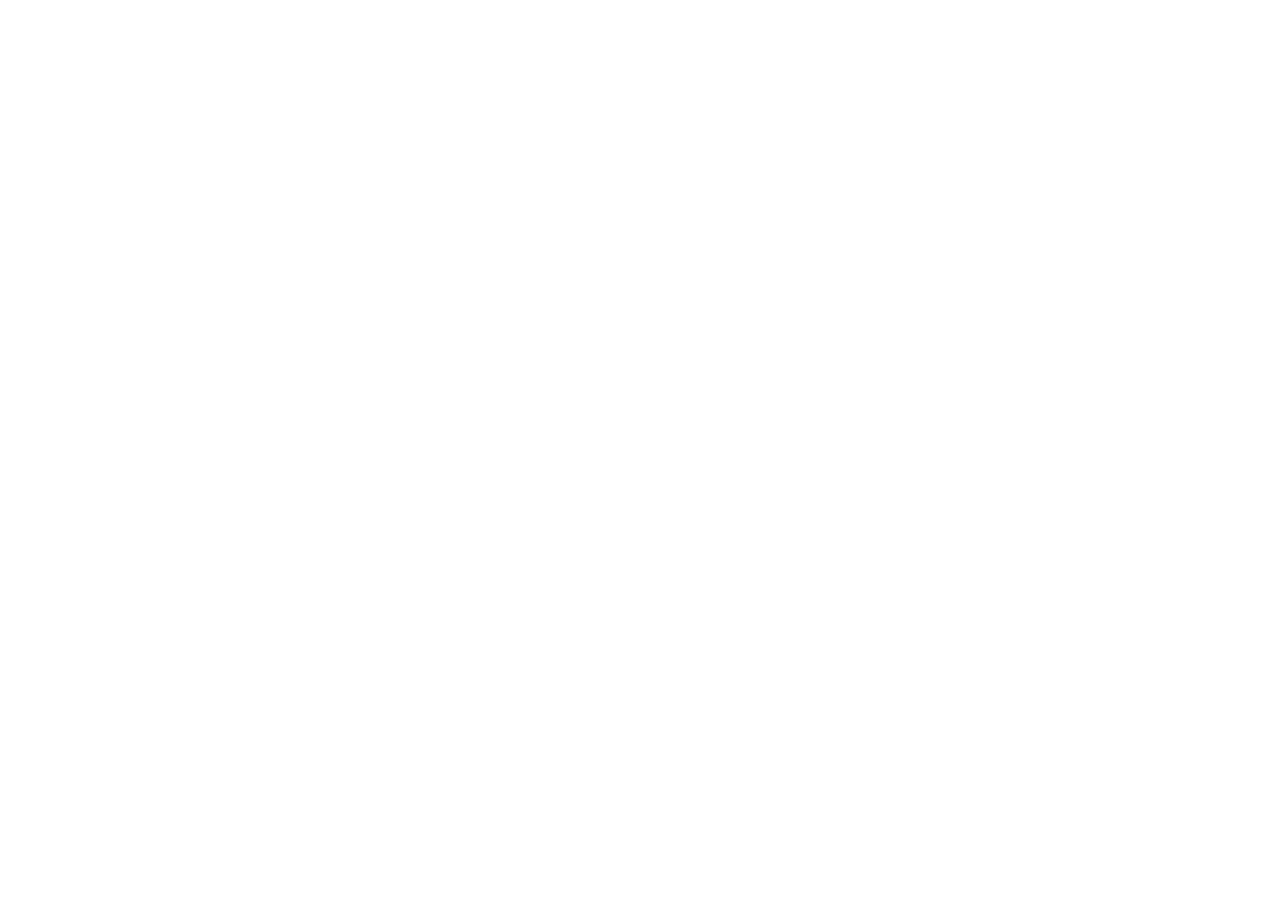
==== index.html @ b172e297 "Add initial files" ====
<!DOCTYPE html>
<html lang="en">
  <head>
    <meta charset="UTF-8" />
    <meta name="viewport" content="width=device-width, initial-scale=1.0" />
    <link rel="stylesheet" href="general.css" />
    <script src="script.js"></script>
    <title>Kuromi-Hub</title>
  </head>
  <body></body>
</html>
---- general.css ----
@font-face {
  font-family: "DinkieBitmap";
  src: url(./fonts/DinkieBitmap.ttf);
}
:root {
  --clr-primary: #d3a7fe;
  --clr-secondary: #c68cff;
  --clr-tertiary: #b870ff;
}

*,
*::before,
*::after {
  padding: 0;
  margin: 0;
  box-sizing: border-box;
}
html {
  font-size: 62.5%;
  scroll-behavior: smooth;
}
body {
  font-family: "DinkieBitmap", sans-serif;
  min-height: 100vh;
  text-rendering: optimizeSpeed;
  line-height: 1.5;
  display: flex;
  flex-direction: column;
}
img {
  max-width: 100%;
  display: block;
}
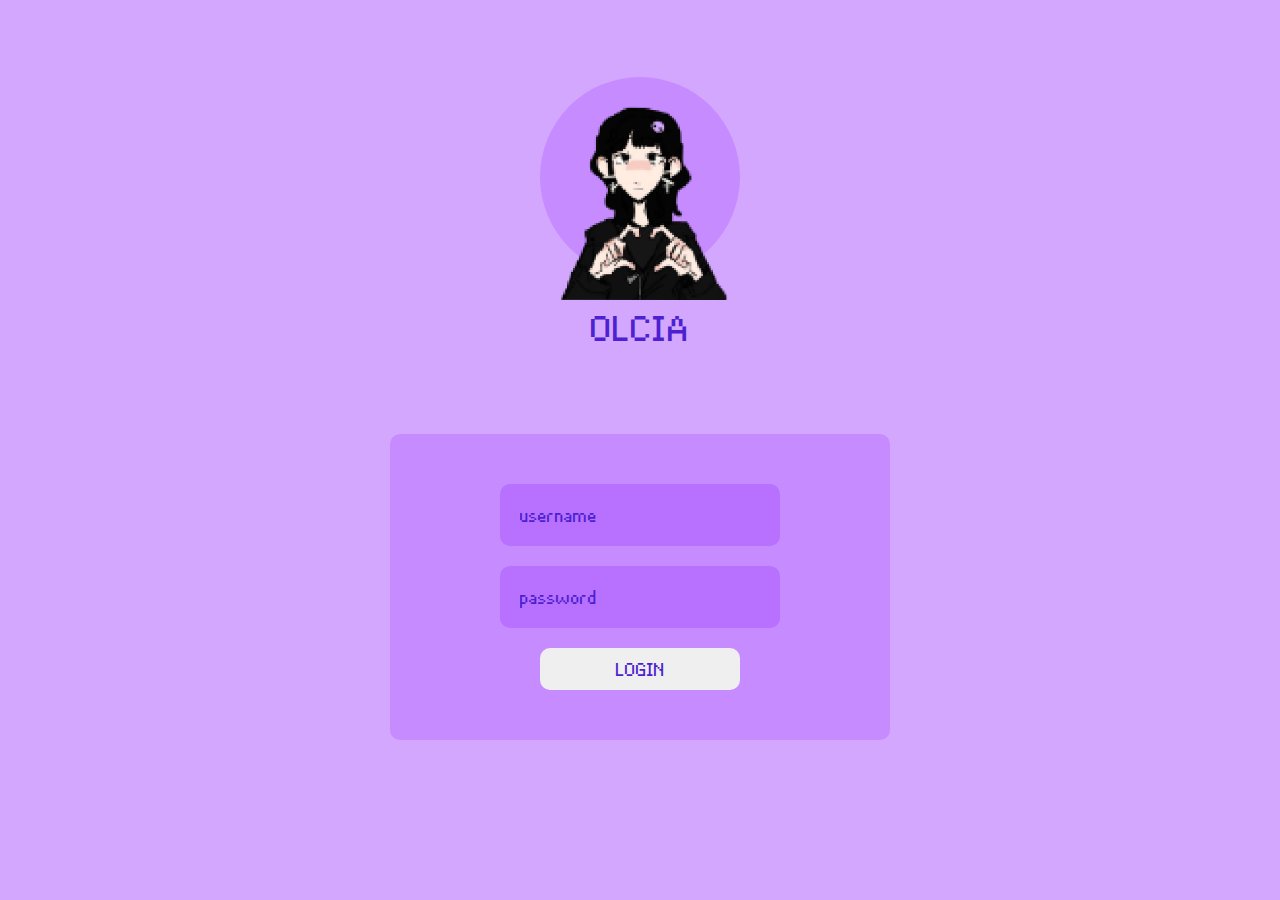
==== commit affc2928: "Create and style login page" ====
--- a/index.html
+++ b/index.html
@@ -4,8 +4,25 @@
     <meta charset="UTF-8" />
     <meta name="viewport" content="width=device-width, initial-scale=1.0" />
     <link rel="stylesheet" href="general.css" />
+    <link rel="stylesheet" href="login.css" />
     <script src="script.js"></script>
     <title>Kuromi-Hub</title>
   </head>
-  <body></body>
+  <body>
+    <main>
+      <div class="container">
+        <div class="login-img-box">
+          <img src="/img/login-img.png" alt="olcia-img" class="login-img" />
+          <p class="login-name">olcia</p>
+        </div>
+        <div class="login-form-box">
+          <form action="#" class="login-form">
+            <input type="text" class="login-input" placeholder="username" />
+            <input type="password" class="login-input" placeholder="password" />
+            <input type="button" class="login-btn" value="LOGIN" />
+          </form>
+        </div>
+      </div>
+    </main>
+  </body>
 </html>
--- a/general.css
+++ b/general.css
@@ -6,6 +6,10 @@
   --clr-primary: #d3a7fe;
   --clr-secondary: #c68cff;
   --clr-tertiary: #b870ff;
+
+  --clr-font-1: #4c21d0;
+
+  --clr-white: #fff;
 }
 
 *,
@@ -24,8 +28,6 @@
   min-height: 100vh;
   text-rendering: optimizeSpeed;
   line-height: 1.5;
-  display: flex;
-  flex-direction: column;
 }
 img {
   max-width: 100%;
--- a/login.css
+++ b/login.css
@@ -0,0 +1,86 @@
+body {
+  background-color: var(--clr-primary);
+  display: flex;
+  justify-content: center;
+  height: 100vh;
+  color: var(--clr-font-1);
+}
+
+.login-img-box {
+  padding-top: 10rem;
+  z-index: 1000;
+  position: relative;
+  display: flex;
+  flex-direction: column;
+  align-items: center;
+  justify-content: center;
+}
+.login-img-box::before {
+  content: "";
+  display: block;
+  border-radius: 50%;
+  position: absolute;
+  top: 50%;
+  left: 50%;
+  transform: translate(-50%, -50%);
+  width: 20rem;
+  height: 20rem;
+  background-color: var(--clr-secondary);
+  z-index: -2;
+}
+
+.login-img {
+  height: 20rem;
+  width: 20rem;
+}
+.login-name {
+  font-size: 3.6rem;
+  text-align: center;
+  text-transform: uppercase;
+}
+
+.login-form-box {
+  width: 50rem;
+
+  background-color: var(--clr-secondary);
+  padding: 5rem;
+  margin-top: 8rem;
+  border-radius: 1rem;
+}
+.login-form {
+  display: flex;
+  flex-direction: column;
+  align-items: center;
+}
+.login-input {
+  border: none;
+  outline: none;
+  background-color: var(--clr-tertiary);
+  padding: 2rem;
+  margin-bottom: 2rem;
+  width: 70%;
+  border-radius: 1rem;
+  font-size: 1.8rem;
+  color: var(--clr-white);
+  font-family: "DinkieBitmap", sans-serif;
+}
+.login-input::placeholder {
+  font-family: "DinkieBitmap", sans-serif;
+  color: var(--clr-font-1);
+  font-size: 1.8rem;
+}
+.login-btn {
+  font-family: "DinkieBitmap", sans-serif;
+  color: var(--clr-font-1);
+  font-size: 1.8rem;
+  border: none;
+  width: 50%;
+  padding: 1rem 2rem;
+  border-radius: 1rem;
+  cursor: pointer;
+  transition: all 0.3s;
+}
+.login-btn:hover {
+  background-color: var(--clr-primary);
+  color: var(--clr-white);
+}
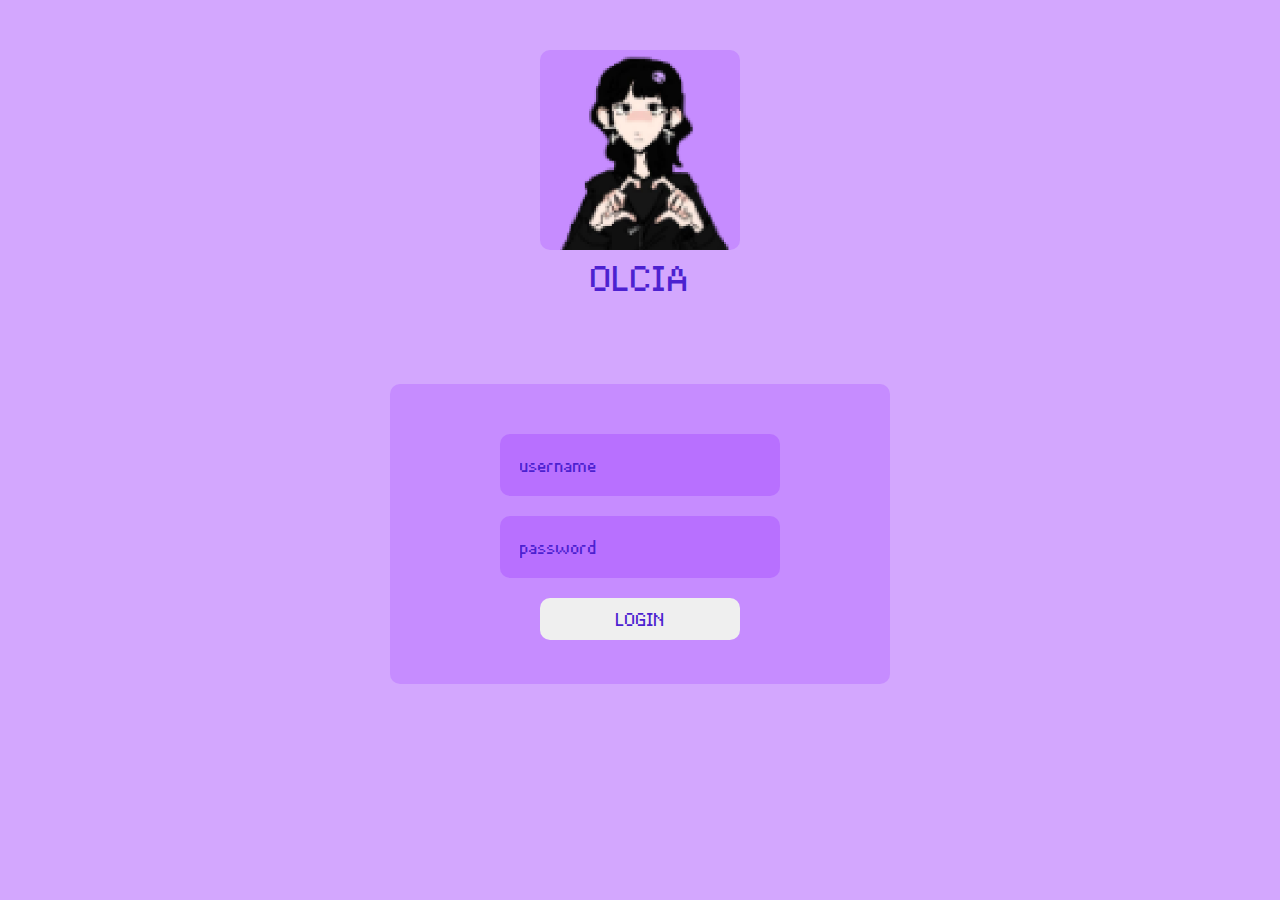
==== commit ca33c7cf: "Create and style login page" ====
--- a/index.html
+++ b/index.html
@@ -3,24 +3,40 @@
   <head>
     <meta charset="UTF-8" />
     <meta name="viewport" content="width=device-width, initial-scale=1.0" />
-    <link rel="stylesheet" href="general.css" />
-    <link rel="stylesheet" href="login.css" />
-    <script src="script.js"></script>
+    <link rel="stylesheet" href="/css/general.css" />
+    <link rel="stylesheet" href="/css/login.css " />
+    <script defer src="/script/script.js"></script>
     <title>Kuromi-Hub</title>
   </head>
   <body>
     <main>
       <div class="container">
         <div class="login-img-box">
-          <img src="/img/login-img.png" alt="olcia-img" class="login-img" />
+          <img src="/img/login-img-1.png" alt="olcia-img" class="login-img" />
           <p class="login-name">olcia</p>
         </div>
         <div class="login-form-box">
           <form action="#" class="login-form">
-            <input type="text" class="login-input" placeholder="username" />
-            <input type="password" class="login-input" placeholder="password" />
-            <input type="button" class="login-btn" value="LOGIN" />
+            <input
+              type="text"
+              class="login-input"
+              placeholder="username"
+              id="username"
+            />
+            <input
+              type="password"
+              class="login-input"
+              placeholder="password"
+              id="password"
+            />
+            <input
+              type="button"
+              class="login-btn"
+              value="LOGIN"
+              id="login-btn"
+            />
           </form>
+          <p id="error-message" class="error-message"></p>
         </div>
       </div>
     </main>
--- a/css/general.css
+++ b/css/general.css
@@ -0,0 +1,36 @@
+@font-face {
+  font-family: "DinkieBitmap";
+  src: url(../fonts/DinkieBitmap.ttf);
+}
+:root {
+  --clr-primary: #d3a7fe;
+  --clr-secondary: #c68cff;
+  --clr-tertiary: #b870ff;
+
+  --clr-font-1: #4c21d0;
+
+  --clr-white: #fff;
+  --clr-red: #f00;
+}
+
+*,
+*::before,
+*::after {
+  padding: 0;
+  margin: 0;
+  box-sizing: border-box;
+}
+html {
+  font-size: 62.5%;
+  scroll-behavior: smooth;
+}
+body {
+  font-family: "DinkieBitmap", sans-serif;
+  min-height: 100vh;
+  text-rendering: optimizeSpeed;
+  line-height: 1.5;
+}
+img {
+  max-width: 100%;
+  display: block;
+}
--- a/css/login.css
+++ b/css/login.css
@@ -0,0 +1,93 @@
+body {
+  background-color: var(--clr-primary);
+  display: flex;
+  justify-content: center;
+  height: 100vh;
+  color: var(--clr-font-1);
+}
+
+.login-img-box {
+  padding-top: 5rem;
+  z-index: 1000;
+  position: relative;
+  display: flex;
+  flex-direction: column;
+  align-items: center;
+  justify-content: center;
+}
+.login-img-box::before {
+  content: "";
+  display: block;
+  border-radius: 1rem;
+  position: absolute;
+  top: 49.5%;
+  left: 50%;
+  transform: translate(-50%, -50%);
+  width: 20rem;
+  height: 20rem;
+  background-color: var(--clr-secondary);
+  z-index: -2;
+}
+
+.login-img {
+  height: 20rem;
+  width: 20rem;
+}
+.login-name {
+  font-size: 3.6rem;
+  text-align: center;
+  text-transform: uppercase;
+}
+
+.login-form-box {
+  width: 50rem;
+  height: 30rem;
+  background-color: var(--clr-secondary);
+  padding: 5rem;
+  margin-top: 8rem;
+  border-radius: 1rem;
+}
+.login-form {
+  display: flex;
+  flex-direction: column;
+  align-items: center;
+}
+.login-input {
+  border: none;
+  outline: none;
+  background-color: var(--clr-tertiary);
+  padding: 2rem;
+  margin-bottom: 2rem;
+  width: 70%;
+  border-radius: 1rem;
+  font-size: 1.8rem;
+  color: var(--clr-white);
+  font-family: "DinkieBitmap", sans-serif;
+}
+.login-input::placeholder {
+  font-family: "DinkieBitmap", sans-serif;
+  color: var(--clr-font-1);
+  font-size: 1.8rem;
+}
+.login-btn {
+  font-family: "DinkieBitmap", sans-serif;
+  color: var(--clr-font-1);
+  font-size: 1.8rem;
+  border: none;
+  width: 50%;
+  padding: 1rem 2rem;
+  border-radius: 1rem;
+  cursor: pointer;
+  transition: all 0.3s;
+}
+.login-btn:hover {
+  background-color: var(--clr-primary);
+  color: var(--clr-white);
+}
+.error-message {
+  font-size: 1.8rem;
+  text-align: center;
+  margin-top: 1rem;
+  color: var(--clr-red);
+  display: none;
+}
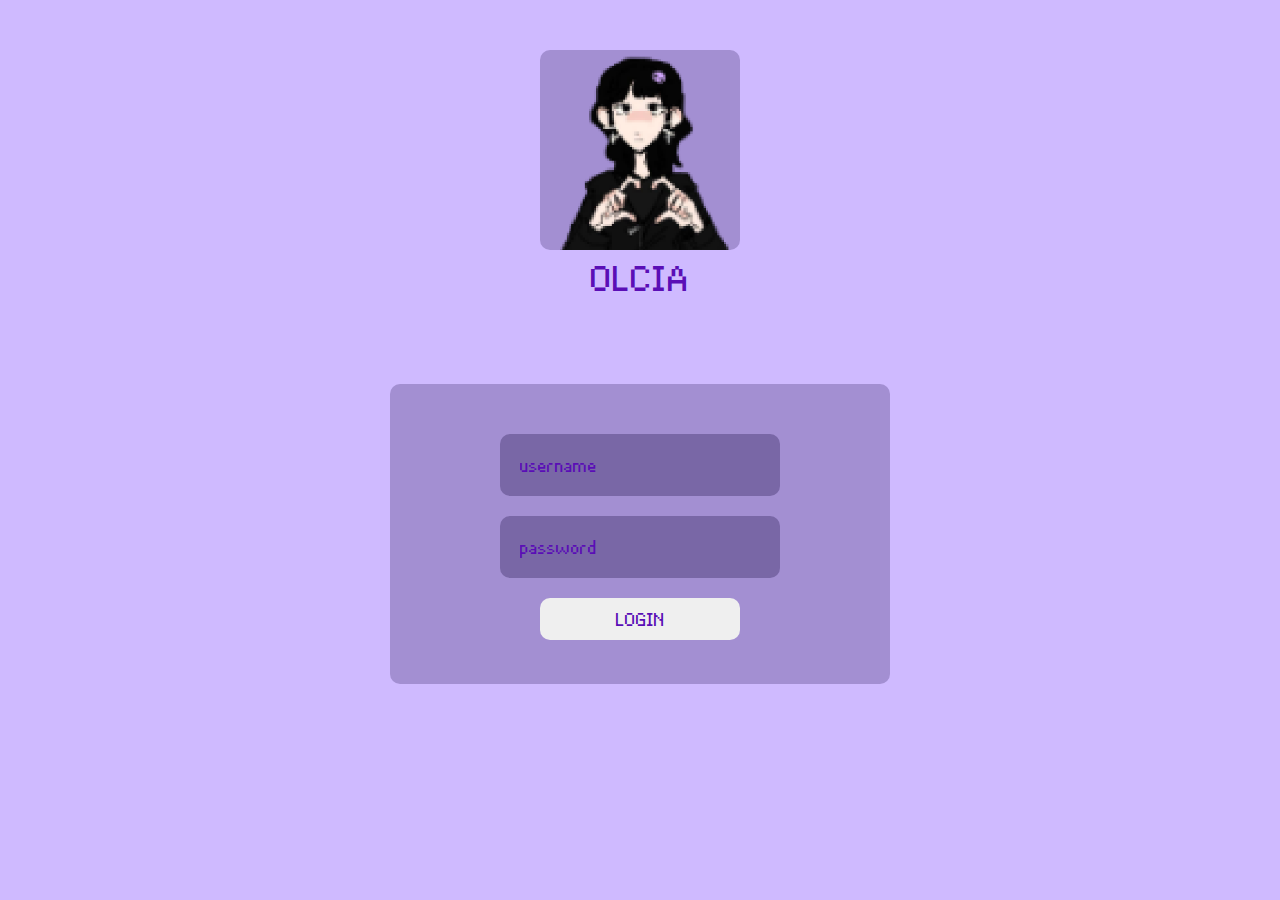
==== commit 3f1acc7e: "Add main page and change colors" ====
--- a/index.html
+++ b/index.html
@@ -12,7 +12,7 @@
     <main>
       <div class="container">
         <div class="login-img-box">
-          <img src="/img/login-img-1.png" alt="olcia-img" class="login-img" />
+          <img src="/img/login-img.png" alt="olcia-img" class="login-img" />
           <p class="login-name">olcia</p>
         </div>
         <div class="login-form-box">
--- a/css/general.css
+++ b/css/general.css
@@ -3,11 +3,11 @@
   src: url(../fonts/DinkieBitmap.ttf);
 }
 :root {
-  --clr-primary: #d3a7fe;
-  --clr-secondary: #c68cff;
-  --clr-tertiary: #b870ff;
+  --clr-primary: #cfbaff;
+  --clr-secondary: #a38fd2;
+  --clr-tertiary: #7967a6;
 
-  --clr-font-1: #4c21d0;
+  --clr-font-1: #5a0eb6;
 
   --clr-white: #fff;
   --clr-red: #f00;
